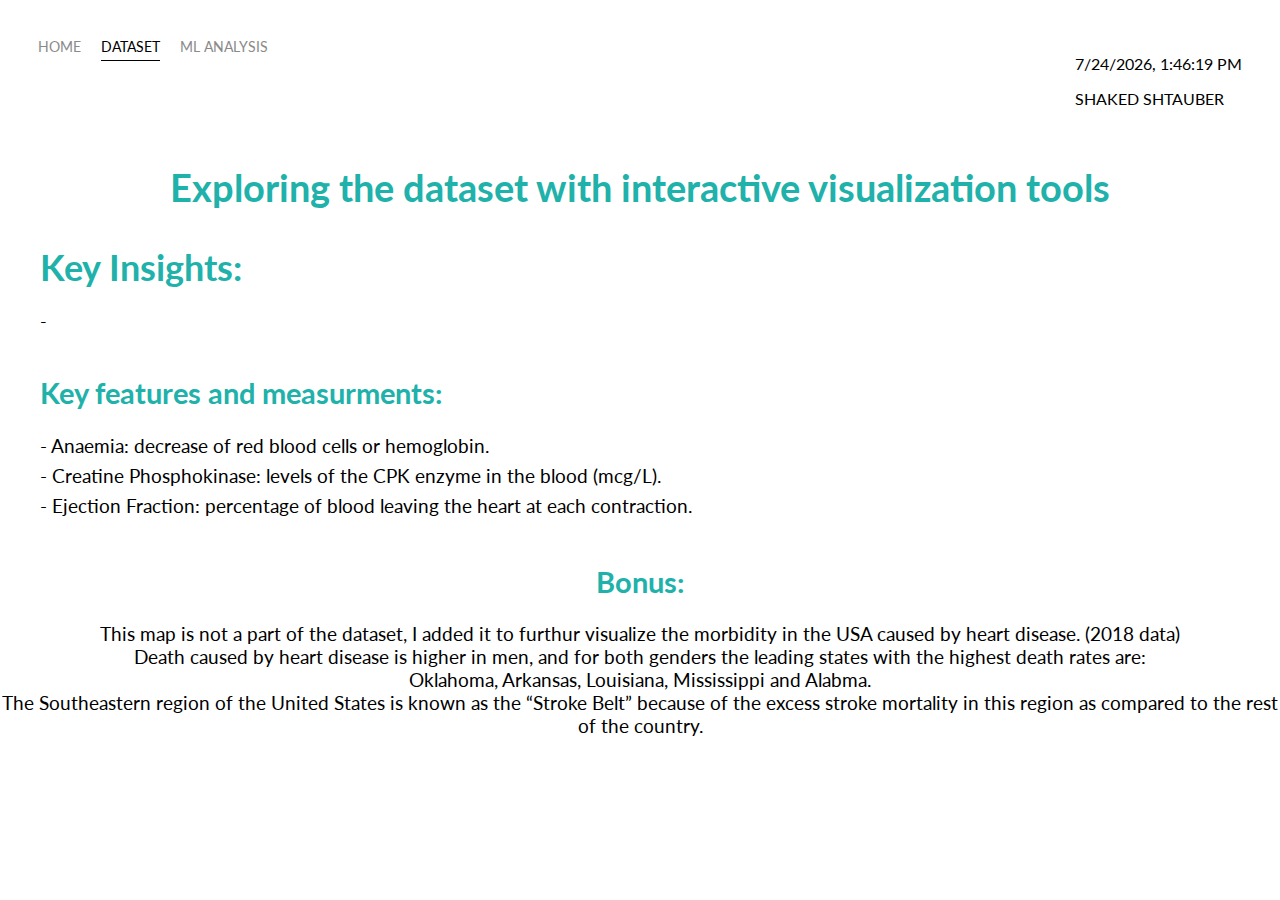
==== hf_dash.html @ a323d8c5 "Add files via upload" ====
<!DOCTYPE html>
<html lang='en'>

<head>
  <meta charset='UTF-8'>
  <title>Heart Failure Analysis</title>
  <link href="https://fonts.googleapis.com/css?family=Lato" rel="stylesheet">
  <link rel="stylesheet" href="styles.css">
</head>


<body>
  <div class="container">
    <div class="nav-wrapper">
      <div class="left-side">
            <div class="nav-link-wrapper">
                <a href="index.html">Home</a>
            </div>
            <div class="nav-link-wrapper active-nav-link">
                <a href="hf_dash.html">Dataset</a>
            </div>
            <div class="nav-link-wrapper ">
                <a href="ml.html">ML ANALYSIS</a>
            </div>
      </div>

      <div class="right-side">
        <p> <span id="datetime"></span></p>
        <script>
          var dt = new Date();
          document.getElementById("datetime").innerHTML = dt.toLocaleString();
        </script>
        <div class="brand">
          SHAKED SHTAUBER
        </div>
      </div>
    </div>
    <div class="dashboard-header">
        <h1>
            Exploring the dataset with interactive visualization tools
        </h1>
    </div>
    <div class="insights">
      <h1>Key Insights:</h1>
      <p>-</p>
    </div>
    <div class="intro">
      <h2>
        Key features and measurments:
      </h2>
      <p>
        - Anaemia: decrease of red blood cells or hemoglobin.<br>
        - Creatine Phosphokinase: levels of the CPK enzyme in the blood (mcg/L).<br>
        - Ejection Fraction: percentage of blood leaving the heart at each contraction.<br>
      </p>
    </div>  
      <div class='tableauPlaceholder' id='viz1600624176488' style='position: relative'><noscript><a href='#'><img alt=' ' src='https:&#47;&#47;public.tableau.com&#47;static&#47;images&#47;He&#47;Heart-Failure&#47;Dashboard1&#47;1_rss.png' style='border: none' /></a></noscript><object class='tableauViz'  style='display:none;'><param name='host_url' value='https%3A%2F%2Fpublic.tableau.com%2F' /> <param name='embed_code_version' value='3' /> <param name='site_root' value='' /><param name='name' value='Heart-Failure&#47;Dashboard1' /><param name='tabs' value='no' /><param name='toolbar' value='yes' /><param name='static_image' value='https:&#47;&#47;public.tableau.com&#47;static&#47;images&#47;He&#47;Heart-Failure&#47;Dashboard1&#47;1.png' /> <param name='animate_transition' value='yes' /><param name='display_static_image' value='yes' /><param name='display_spinner' value='yes' /><param name='display_overlay' value='yes' /><param name='display_count' value='yes' /><param name='language' value='en' /><param name='filter' value='publish=yes' /></object></div>                <script type='text/javascript'>                    var divElement = document.getElementById('viz1600624176488');                    var vizElement = divElement.getElementsByTagName('object')[0];                    if ( divElement.offsetWidth > 800 ) { vizElement.style.width='1269px';vizElement.style.height='1154px';} else if ( divElement.offsetWidth > 500 ) { vizElement.style.width='1269px';vizElement.style.height='1154px';} else { vizElement.style.width='100%';vizElement.style.height='1827px';}                     var scriptElement = document.createElement('script');                    scriptElement.src = 'https://public.tableau.com/javascripts/api/viz_v1.js';                    vizElement.parentNode.insertBefore(scriptElement, vizElement);                </script>
    <div class='map'>
      <h2>Bonus:</h2>
      <p>This map is not a part of the dataset, I added it to furthur visualize the morbidity in the USA caused by heart disease. (2018 data)<br>
         Death caused by heart disease is higher in men, and for both genders the leading states with the highest death rates are:<br> Oklahoma, Arkansas, Louisiana, Mississippi and Alabma.<br>The Southeastern region of the United States is known as the “Stroke Belt” because of the excess stroke mortality in this region as compared to the rest of the country. </p>
      <div class='tableauPlaceholder' id='viz1599251008076' style='position: relative'><noscript><a href='#'><img alt=' ' src='https:&#47;&#47;public.tableau.com&#47;static&#47;images&#47;BX&#47;BXR369JZ6&#47;1_rss.png' style='border: none' /></a></noscript><object class='tableauViz'  style='display:none;'><param name='host_url' value='https%3A%2F%2Fpublic.tableau.com%2F' /> <param name='embed_code_version' value='3' /> <param name='path' value='shared&#47;BXR369JZ6' /> <param name='toolbar' value='yes' /><param name='static_image' value='https:&#47;&#47;public.tableau.com&#47;static&#47;images&#47;BX&#47;BXR369JZ6&#47;1.png' /> <param name='animate_transition' value='yes' /><param name='display_static_image' value='yes' /><param name='display_spinner' value='yes' /><param name='display_overlay' value='yes' /><param name='display_count' value='yes' /><param name='language' value='en' /><param name='filter' value='publish=yes' /></object></div>                <script type='text/javascript'>                    var divElement = document.getElementById('viz1599251008076');                    var vizElement = divElement.getElementsByTagName('object')[0];                    if ( divElement.offsetWidth > 800 ) { vizElement.style.width='1324px';vizElement.style.height='795px';} else if ( divElement.offsetWidth > 500 ) { vizElement.style.width='1324px';vizElement.style.height='795px';} else { vizElement.style.width='100%';vizElement.style.height='727px';}                     var scriptElement = document.createElement('script');                    scriptElement.src = 'https://public.tableau.com/javascripts/api/viz_v1.js';                    vizElement.parentNode.insertBefore(scriptElement, vizElement);                </script>
    </div>
</html>
---- styles.css ----
body {
    font-family: "Lato", sans-serif;
    margin: 0px;
  }
  
  .container {
    display: grid;
    grid-template-columns: 1fr;
  }
  
  .nav-wrapper {
    display: flex;
    justify-content: space-between;
    padding: 38px;
  }
  
  .left-side {
    display: flex;
  }
  
  .nav-wrapper > .left-side > div {
    margin-right: 20px;
    text-transform: uppercase;
    font-size: 0.9rem;
  }
  
  .nav-link-wrapper {
    height: 22px;
    border-bottom: 1px solid transparent;
    transition: border-bottom 0.5s;
  }
  
  .active-nav-link {
    border-bottom: 1px solid black;
  }
  
  .active-nav-link a {
    color: black !important;
  }
  
  .nav-link-wrapper a {
    color: #8a8a8a;
    text-decoration: none;
    transition: color 0.5s;
  }
  
  .nav-link-wrapper:hover {
    border-bottom: 1px solid black;
  }
  
  .nav-link-wrapper a:hover {
    color: black;
  }
  .center{
    text-align: center;
  }

  .contact-wrapper{
    margin-left: 250px;
  }
  .intro-index{
    text-align: center;
    font-weight: bold;
    font-size: larger;
    line-height: 30px;
  }
  
  .intro h2{
    color: lightseagreen;
    font-weight: bold;
}
.intro{
  font-size: larger;
  padding-left: 40px;
  line-height: 30px;
}
.dashboard-header{
  text-align: center;
  color: lightseagreen;
  left: 80px;
  font-weight: bold;
  line-height: 30px;
  font-size: larger;
}
.insights h1{
  color: lightseagreen;
}
.insights{
  font-size: large;
  padding-left: 40px;
  line-height: 30px;
}
.map{
  text-align:center;
  font-size: larger;
}
.map h2{
  color: lightseagreen;
  font-weight: bold;
}

.mlintro h1{
  color: lightseagreen;
  font-weight: bold;
}
.mlintro{
  position: absolute;
  line-height: 30px;
  font-size: larger;
  text-align: center;
  font-weight: bold;
  top: 200px;
  padding-left: 150px;
}

.cluster h2{
  color: lightseagreen;
  font-weight: bold;
}
.cluster{
  padding-left: 40px;
  font-size: larger;
}

.mlpic{
  opacity: 0.4;
}

.supervised h2{
  color: lightseagreen;
  font-weight: bold;
}
.supervised{
  padding-left: 40px;
  font-size: larger;
}
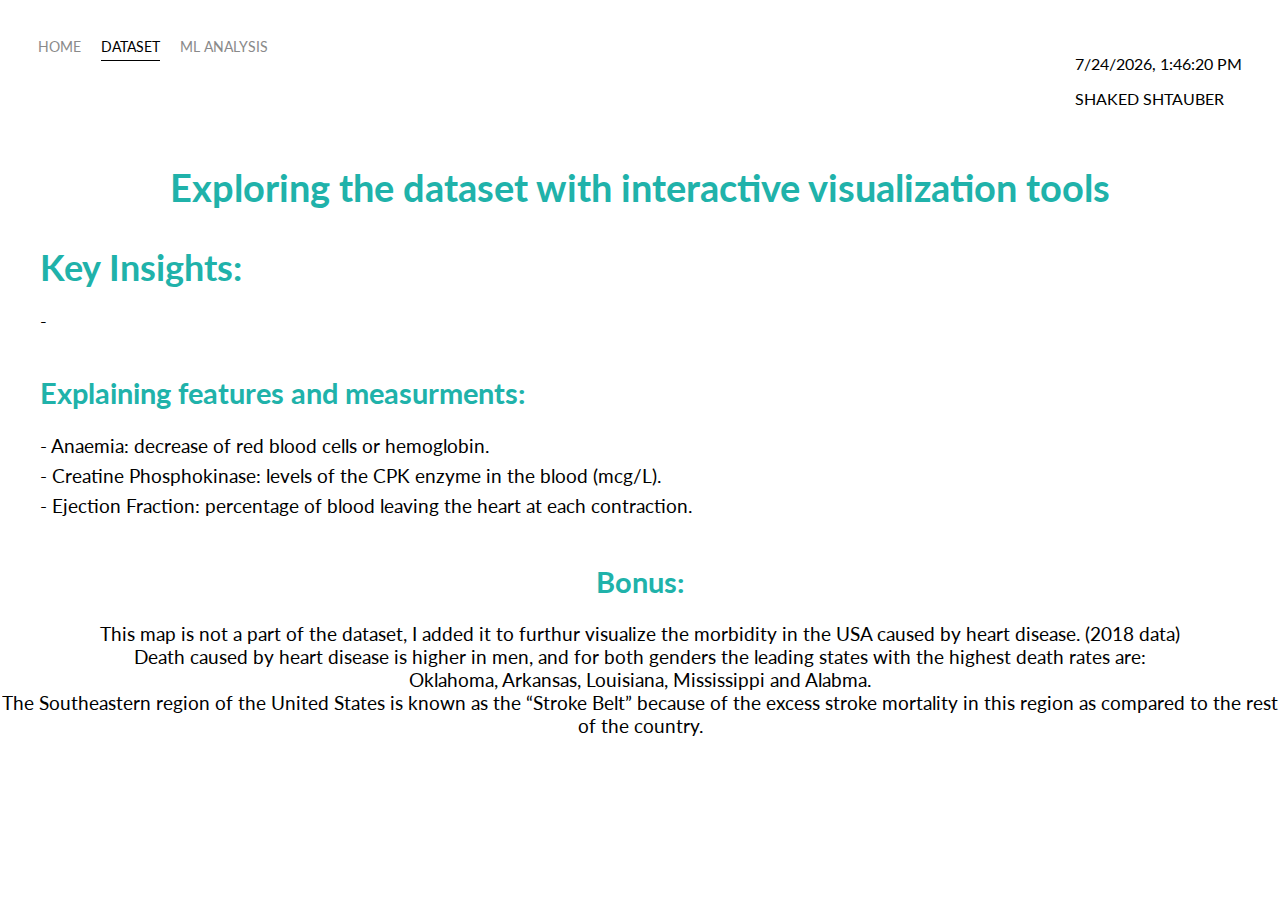
==== commit 508727fd: "Add files via upload" ====
--- a/hf_dash.html
+++ b/hf_dash.html
@@ -46,7 +46,7 @@
     </div>
     <div class="intro">
       <h2>
-        Key features and measurments:
+         Explaining features and measurments:
       </h2>
       <p>
         - Anaemia: decrease of red blood cells or hemoglobin.<br>
@@ -54,8 +54,7 @@
         - Ejection Fraction: percentage of blood leaving the heart at each contraction.<br>
       </p>
     </div>  
-      <div class='tableauPlaceholder' id='viz1600624176488' style='position: relative'><noscript><a href='#'><img alt=' ' src='https:&#47;&#47;public.tableau.com&#47;static&#47;images&#47;He&#47;Heart-Failure&#47;Dashboard1&#47;1_rss.png' style='border: none' /></a></noscript><object class='tableauViz'  style='display:none;'><param name='host_url' value='https%3A%2F%2Fpublic.tableau.com%2F' /> <param name='embed_code_version' value='3' /> <param name='site_root' value='' /><param name='name' value='Heart-Failure&#47;Dashboard1' /><param name='tabs' value='no' /><param name='toolbar' value='yes' /><param name='static_image' value='https:&#47;&#47;public.tableau.com&#47;static&#47;images&#47;He&#47;Heart-Failure&#47;Dashboard1&#47;1.png' /> <param name='animate_transition' value='yes' /><param name='display_static_image' value='yes' /><param name='display_spinner' value='yes' /><param name='display_overlay' value='yes' /><param name='display_count' value='yes' /><param name='language' value='en' /><param name='filter' value='publish=yes' /></object></div>                <script type='text/javascript'>                    var divElement = document.getElementById('viz1600624176488');                    var vizElement = divElement.getElementsByTagName('object')[0];                    if ( divElement.offsetWidth > 800 ) { vizElement.style.width='1269px';vizElement.style.height='1154px';} else if ( divElement.offsetWidth > 500 ) { vizElement.style.width='1269px';vizElement.style.height='1154px';} else { vizElement.style.width='100%';vizElement.style.height='1827px';}                     var scriptElement = document.createElement('script');                    scriptElement.src = 'https://public.tableau.com/javascripts/api/viz_v1.js';                    vizElement.parentNode.insertBefore(scriptElement, vizElement);                </script>
-    <div class='map'>
+    <div class='tableauPlaceholder' id='viz1600688398075' style='position: relative'><noscript><a href='#'><img alt=' ' src='https:&#47;&#47;public.tableau.com&#47;static&#47;images&#47;su&#47;supervised-learning&#47;Dashboard1&#47;1_rss.png' style='border: none' /></a></noscript><object class='tableauViz'  style='display:none;'><param name='host_url' value='https%3A%2F%2Fpublic.tableau.com%2F' /> <param name='embed_code_version' value='3' /> <param name='site_root' value='' /><param name='name' value='supervised-learning&#47;Dashboard1' /><param name='tabs' value='no' /><param name='toolbar' value='yes' /><param name='static_image' value='https:&#47;&#47;public.tableau.com&#47;static&#47;images&#47;su&#47;supervised-learning&#47;Dashboard1&#47;1.png' /> <param name='animate_transition' value='yes' /><param name='display_static_image' value='yes' /><param name='display_spinner' value='yes' /><param name='display_overlay' value='yes' /><param name='display_count' value='yes' /><param name='language' value='en' /><param name='filter' value='publish=yes' /></object></div>                <script type='text/javascript'>                    var divElement = document.getElementById('viz1600688398075');                    var vizElement = divElement.getElementsByTagName('object')[0];                    if ( divElement.offsetWidth > 800 ) { vizElement.style.width='1269px';vizElement.style.height='1154px';} else if ( divElement.offsetWidth > 500 ) { vizElement.style.width='1269px';vizElement.style.height='1154px';} else { vizElement.style.width='100%';vizElement.style.height='1827px';}                     var scriptElement = document.createElement('script');                    scriptElement.src = 'https://public.tableau.com/javascripts/api/viz_v1.js';                    vizElement.parentNode.insertBefore(scriptElement, vizElement);                </script>    <div class='map'>
       <h2>Bonus:</h2>
       <p>This map is not a part of the dataset, I added it to furthur visualize the morbidity in the USA caused by heart disease. (2018 data)<br>
          Death caused by heart disease is higher in men, and for both genders the leading states with the highest death rates are:<br> Oklahoma, Arkansas, Louisiana, Mississippi and Alabma.<br>The Southeastern region of the United States is known as the “Stroke Belt” because of the excess stroke mortality in this region as compared to the rest of the country. </p>
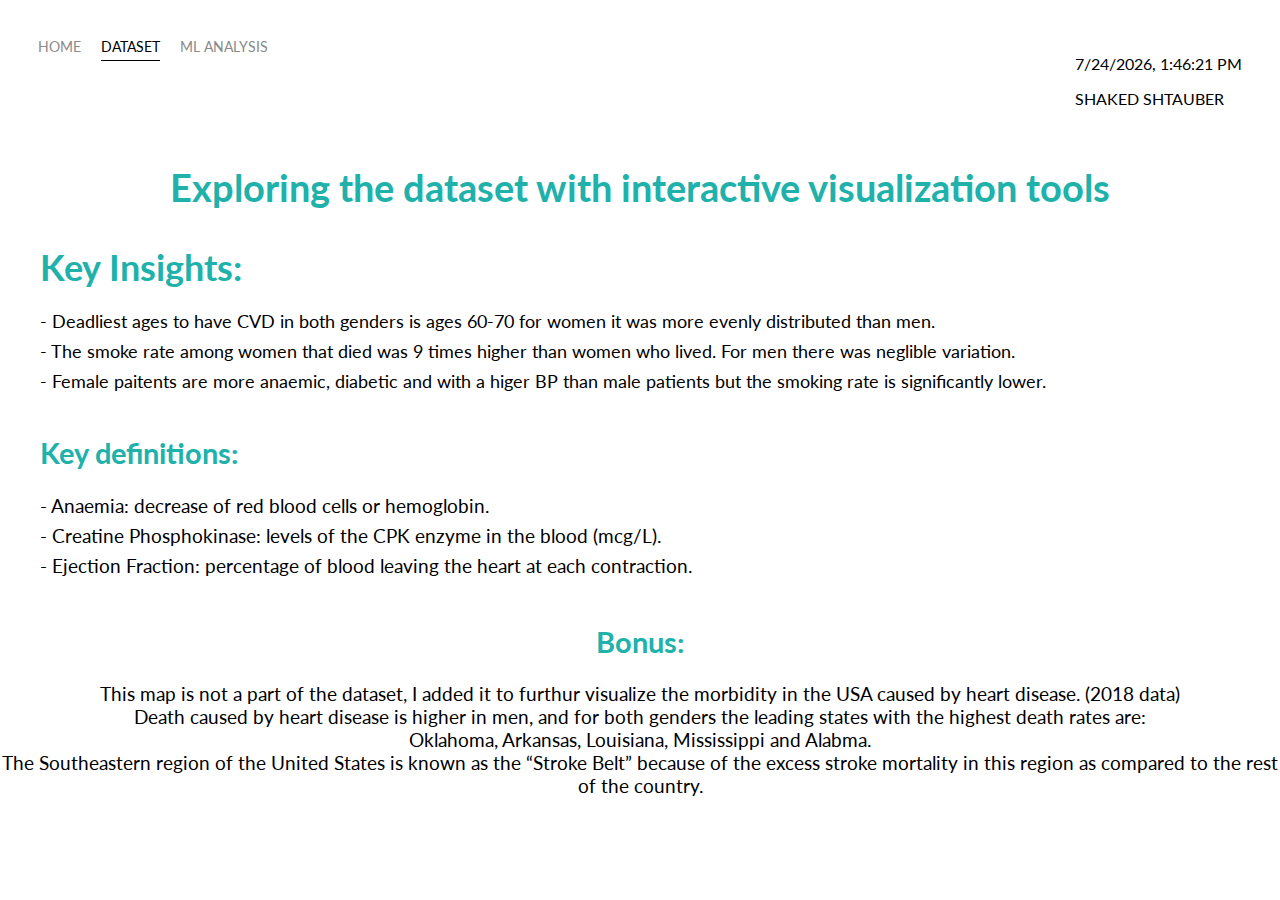
==== commit b896a10a: "Add files via upload" ====
--- a/hf_dash.html
+++ b/hf_dash.html
@@ -42,11 +42,15 @@
     </div>
     <div class="insights">
       <h1>Key Insights:</h1>
-      <p>-</p>
+      <p> - Deadliest ages to have CVD in both genders is ages 60-70 for women it was more evenly distributed than men.<br>
+        - The smoke rate among women that died was 9 times higher than women who lived.
+        For men there was neglible variation.<br>
+        - Female paitents are  more anaemic, diabetic and with a higer BP than male patients but the smoking rate is significantly lower.<br>
+      </p>
     </div>
     <div class="intro">
       <h2>
-         Explaining features and measurments:
+         Key definitions:
       </h2>
       <p>
         - Anaemia: decrease of red blood cells or hemoglobin.<br>
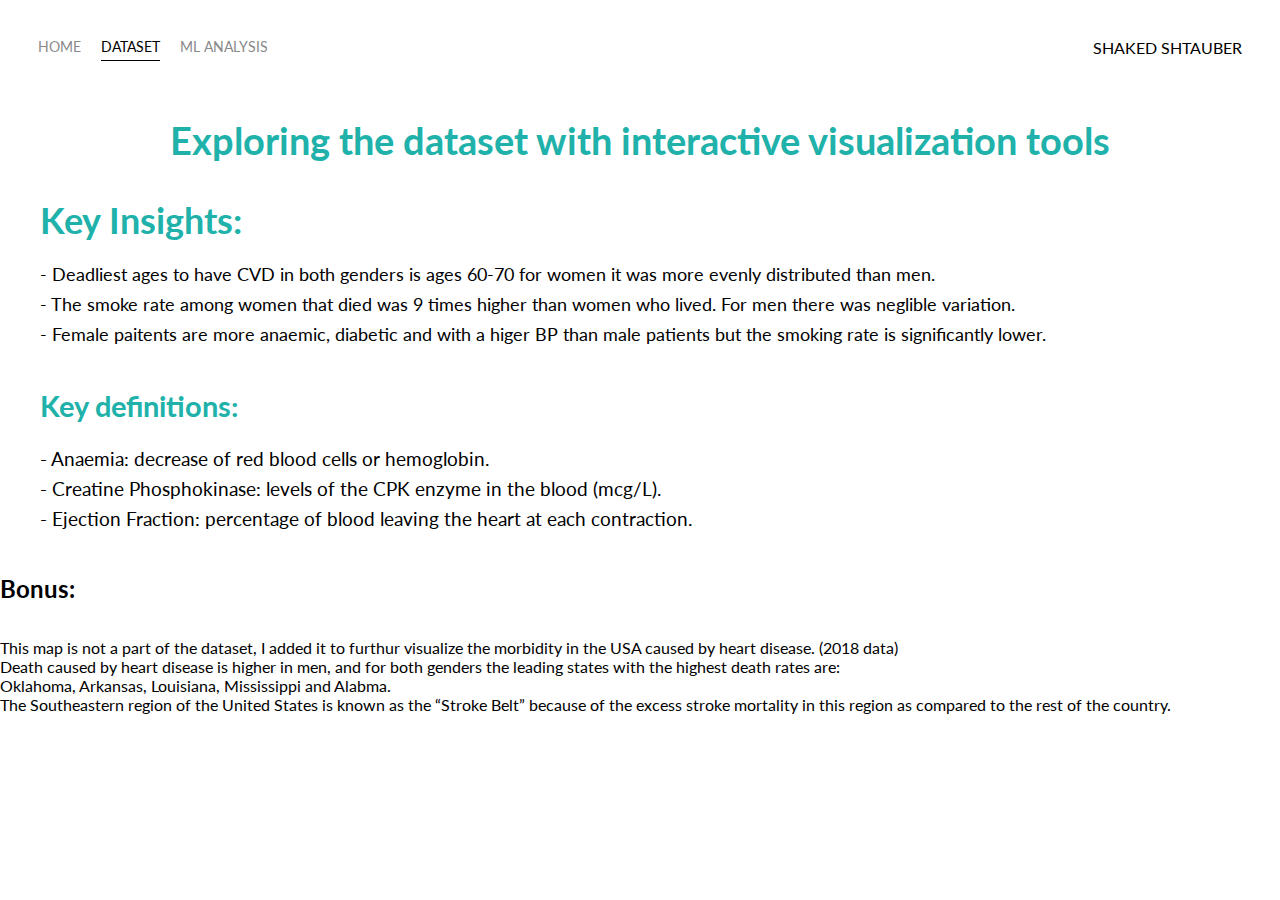
==== commit 3733828a: "Add files via upload" ====
--- a/hf_dash.html
+++ b/hf_dash.html
@@ -25,11 +25,7 @@
       </div>
 
       <div class="right-side">
-        <p> <span id="datetime"></span></p>
-        <script>
-          var dt = new Date();
-          document.getElementById("datetime").innerHTML = dt.toLocaleString();
-        </script>
+        
         <div class="brand">
           SHAKED SHTAUBER
         </div>
@@ -57,11 +53,11 @@
         - Creatine Phosphokinase: levels of the CPK enzyme in the blood (mcg/L).<br>
         - Ejection Fraction: percentage of blood leaving the heart at each contraction.<br>
       </p>
+      <div class='tableauPlaceholder' id='viz1602630749490' style='position: relative'><noscript><a href='#'><img alt=' ' src='https:&#47;&#47;public.tableau.com&#47;static&#47;images&#47;hf&#47;hfdatasetnew&#47;Dashboard1&#47;1_rss.png' style='border: none' /></a></noscript><object class='tableauViz'  style='display:none;'><param name='host_url' value='https%3A%2F%2Fpublic.tableau.com%2F' /> <param name='embed_code_version' value='3' /> <param name='site_root' value='' /><param name='name' value='hfdatasetnew&#47;Dashboard1' /><param name='tabs' value='no' /><param name='toolbar' value='yes' /><param name='static_image' value='https:&#47;&#47;public.tableau.com&#47;static&#47;images&#47;hf&#47;hfdatasetnew&#47;Dashboard1&#47;1.png' /> <param name='animate_transition' value='yes' /><param name='display_static_image' value='yes' /><param name='display_spinner' value='yes' /><param name='display_overlay' value='yes' /><param name='display_count' value='yes' /><param name='language' value='en' /><param name='filter' value='publish=yes' /></object></div>                <script type='text/javascript'>                    var divElement = document.getElementById('viz1602630749490');                    var vizElement = divElement.getElementsByTagName('object')[0];                    if ( divElement.offsetWidth > 800 ) { vizElement.style.width='1269px';vizElement.style.height='1154px';} else if ( divElement.offsetWidth > 500 ) { vizElement.style.width='1269px';vizElement.style.height='1154px';} else { vizElement.style.width='100%';vizElement.style.height='1827px';}                     var scriptElement = document.createElement('script');                    scriptElement.src = 'https://public.tableau.com/javascripts/api/viz_v1.js';                    vizElement.parentNode.insertBefore(scriptElement, vizElement);                </script>
     </div>  
-    <div class='tableauPlaceholder' id='viz1600688398075' style='position: relative'><noscript><a href='#'><img alt=' ' src='https:&#47;&#47;public.tableau.com&#47;static&#47;images&#47;su&#47;supervised-learning&#47;Dashboard1&#47;1_rss.png' style='border: none' /></a></noscript><object class='tableauViz'  style='display:none;'><param name='host_url' value='https%3A%2F%2Fpublic.tableau.com%2F' /> <param name='embed_code_version' value='3' /> <param name='site_root' value='' /><param name='name' value='supervised-learning&#47;Dashboard1' /><param name='tabs' value='no' /><param name='toolbar' value='yes' /><param name='static_image' value='https:&#47;&#47;public.tableau.com&#47;static&#47;images&#47;su&#47;supervised-learning&#47;Dashboard1&#47;1.png' /> <param name='animate_transition' value='yes' /><param name='display_static_image' value='yes' /><param name='display_spinner' value='yes' /><param name='display_overlay' value='yes' /><param name='display_count' value='yes' /><param name='language' value='en' /><param name='filter' value='publish=yes' /></object></div>                <script type='text/javascript'>                    var divElement = document.getElementById('viz1600688398075');                    var vizElement = divElement.getElementsByTagName('object')[0];                    if ( divElement.offsetWidth > 800 ) { vizElement.style.width='1269px';vizElement.style.height='1154px';} else if ( divElement.offsetWidth > 500 ) { vizElement.style.width='1269px';vizElement.style.height='1154px';} else { vizElement.style.width='100%';vizElement.style.height='1827px';}                     var scriptElement = document.createElement('script');                    scriptElement.src = 'https://public.tableau.com/javascripts/api/viz_v1.js';                    vizElement.parentNode.insertBefore(scriptElement, vizElement);                </script>    <div class='map'>
       <h2>Bonus:</h2>
       <p>This map is not a part of the dataset, I added it to furthur visualize the morbidity in the USA caused by heart disease. (2018 data)<br>
          Death caused by heart disease is higher in men, and for both genders the leading states with the highest death rates are:<br> Oklahoma, Arkansas, Louisiana, Mississippi and Alabma.<br>The Southeastern region of the United States is known as the “Stroke Belt” because of the excess stroke mortality in this region as compared to the rest of the country. </p>
-      <div class='tableauPlaceholder' id='viz1599251008076' style='position: relative'><noscript><a href='#'><img alt=' ' src='https:&#47;&#47;public.tableau.com&#47;static&#47;images&#47;BX&#47;BXR369JZ6&#47;1_rss.png' style='border: none' /></a></noscript><object class='tableauViz'  style='display:none;'><param name='host_url' value='https%3A%2F%2Fpublic.tableau.com%2F' /> <param name='embed_code_version' value='3' /> <param name='path' value='shared&#47;BXR369JZ6' /> <param name='toolbar' value='yes' /><param name='static_image' value='https:&#47;&#47;public.tableau.com&#47;static&#47;images&#47;BX&#47;BXR369JZ6&#47;1.png' /> <param name='animate_transition' value='yes' /><param name='display_static_image' value='yes' /><param name='display_spinner' value='yes' /><param name='display_overlay' value='yes' /><param name='display_count' value='yes' /><param name='language' value='en' /><param name='filter' value='publish=yes' /></object></div>                <script type='text/javascript'>                    var divElement = document.getElementById('viz1599251008076');                    var vizElement = divElement.getElementsByTagName('object')[0];                    if ( divElement.offsetWidth > 800 ) { vizElement.style.width='1324px';vizElement.style.height='795px';} else if ( divElement.offsetWidth > 500 ) { vizElement.style.width='1324px';vizElement.style.height='795px';} else { vizElement.style.width='100%';vizElement.style.height='727px';}                     var scriptElement = document.createElement('script');                    scriptElement.src = 'https://public.tableau.com/javascripts/api/viz_v1.js';                    vizElement.parentNode.insertBefore(scriptElement, vizElement);                </script>
+      <div class='tableauPlaceholder' id='viz1602630690665' style='position: relative'><noscript><a href='#'><img alt=' ' src='https:&#47;&#47;public.tableau.com&#47;static&#47;images&#47;ma&#47;map-heartdisease&#47;Dashboard1&#47;1_rss.png' style='border: none' /></a></noscript><object class='tableauViz'  style='display:none;'><param name='host_url' value='https%3A%2F%2Fpublic.tableau.com%2F' /> <param name='embed_code_version' value='3' /> <param name='site_root' value='' /><param name='name' value='map-heartdisease&#47;Dashboard1' /><param name='tabs' value='no' /><param name='toolbar' value='yes' /><param name='static_image' value='https:&#47;&#47;public.tableau.com&#47;static&#47;images&#47;ma&#47;map-heartdisease&#47;Dashboard1&#47;1.png' /> <param name='animate_transition' value='yes' /><param name='display_static_image' value='yes' /><param name='display_spinner' value='yes' /><param name='display_overlay' value='yes' /><param name='display_count' value='yes' /><param name='language' value='en' /><param name='filter' value='publish=yes' /></object></div>                <script type='text/javascript'>                    var divElement = document.getElementById('viz1602630690665');                    var vizElement = divElement.getElementsByTagName('object')[0];                    if ( divElement.offsetWidth > 800 ) { vizElement.style.width='1324px';vizElement.style.height='795px';} else if ( divElement.offsetWidth > 500 ) { vizElement.style.width='1324px';vizElement.style.height='795px';} else { vizElement.style.width='100%';vizElement.style.height='727px';}                     var scriptElement = document.createElement('script');                    scriptElement.src = 'https://public.tableau.com/javascripts/api/viz_v1.js';                    vizElement.parentNode.insertBefore(scriptElement, vizElement);                </script>
     </div>
 </html>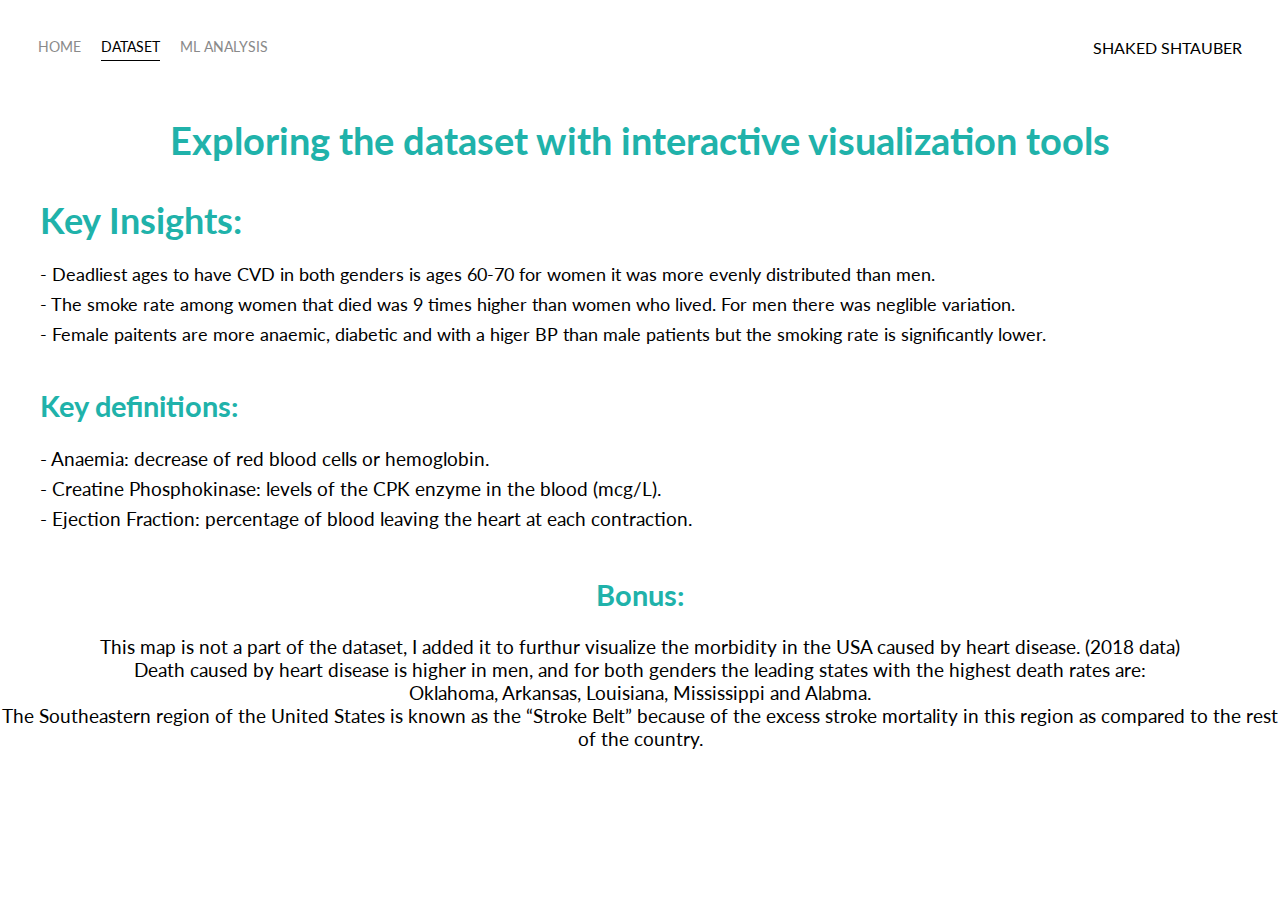
==== commit f85123c6: "Add files via upload" ====
--- a/hf_dash.html
+++ b/hf_dash.html
@@ -53,8 +53,9 @@
         - Creatine Phosphokinase: levels of the CPK enzyme in the blood (mcg/L).<br>
         - Ejection Fraction: percentage of blood leaving the heart at each contraction.<br>
       </p>
-      <div class='tableauPlaceholder' id='viz1602630749490' style='position: relative'><noscript><a href='#'><img alt=' ' src='https:&#47;&#47;public.tableau.com&#47;static&#47;images&#47;hf&#47;hfdatasetnew&#47;Dashboard1&#47;1_rss.png' style='border: none' /></a></noscript><object class='tableauViz'  style='display:none;'><param name='host_url' value='https%3A%2F%2Fpublic.tableau.com%2F' /> <param name='embed_code_version' value='3' /> <param name='site_root' value='' /><param name='name' value='hfdatasetnew&#47;Dashboard1' /><param name='tabs' value='no' /><param name='toolbar' value='yes' /><param name='static_image' value='https:&#47;&#47;public.tableau.com&#47;static&#47;images&#47;hf&#47;hfdatasetnew&#47;Dashboard1&#47;1.png' /> <param name='animate_transition' value='yes' /><param name='display_static_image' value='yes' /><param name='display_spinner' value='yes' /><param name='display_overlay' value='yes' /><param name='display_count' value='yes' /><param name='language' value='en' /><param name='filter' value='publish=yes' /></object></div>                <script type='text/javascript'>                    var divElement = document.getElementById('viz1602630749490');                    var vizElement = divElement.getElementsByTagName('object')[0];                    if ( divElement.offsetWidth > 800 ) { vizElement.style.width='1269px';vizElement.style.height='1154px';} else if ( divElement.offsetWidth > 500 ) { vizElement.style.width='1269px';vizElement.style.height='1154px';} else { vizElement.style.width='100%';vizElement.style.height='1827px';}                     var scriptElement = document.createElement('script');                    scriptElement.src = 'https://public.tableau.com/javascripts/api/viz_v1.js';                    vizElement.parentNode.insertBefore(scriptElement, vizElement);                </script>
     </div>  
+    <div class='tableauPlaceholder' id='viz1602630749490' style='position: relative'><noscript><a href='#'><img alt=' ' src='https:&#47;&#47;public.tableau.com&#47;static&#47;images&#47;hf&#47;hfdatasetnew&#47;Dashboard1&#47;1_rss.png' style='border: none' /></a></noscript><object class='tableauViz'  style='display:none;'><param name='host_url' value='https%3A%2F%2Fpublic.tableau.com%2F' /> <param name='embed_code_version' value='3' /> <param name='site_root' value='' /><param name='name' value='hfdatasetnew&#47;Dashboard1' /><param name='tabs' value='no' /><param name='toolbar' value='yes' /><param name='static_image' value='https:&#47;&#47;public.tableau.com&#47;static&#47;images&#47;hf&#47;hfdatasetnew&#47;Dashboard1&#47;1.png' /> <param name='animate_transition' value='yes' /><param name='display_static_image' value='yes' /><param name='display_spinner' value='yes' /><param name='display_overlay' value='yes' /><param name='display_count' value='yes' /><param name='language' value='en' /><param name='filter' value='publish=yes' /></object></div>                <script type='text/javascript'>                    var divElement = document.getElementById('viz1602630749490');                    var vizElement = divElement.getElementsByTagName('object')[0];                    if ( divElement.offsetWidth > 800 ) { vizElement.style.width='1269px';vizElement.style.height='1154px';} else if ( divElement.offsetWidth > 500 ) { vizElement.style.width='1269px';vizElement.style.height='1154px';} else { vizElement.style.width='100%';vizElement.style.height='1827px';}                     var scriptElement = document.createElement('script');                    scriptElement.src = 'https://public.tableau.com/javascripts/api/viz_v1.js';                    vizElement.parentNode.insertBefore(scriptElement, vizElement);                </script>
+    <div class="map">
       <h2>Bonus:</h2>
       <p>This map is not a part of the dataset, I added it to furthur visualize the morbidity in the USA caused by heart disease. (2018 data)<br>
          Death caused by heart disease is higher in men, and for both genders the leading states with the highest death rates are:<br> Oklahoma, Arkansas, Louisiana, Mississippi and Alabma.<br>The Southeastern region of the United States is known as the “Stroke Belt” because of the excess stroke mortality in this region as compared to the rest of the country. </p>
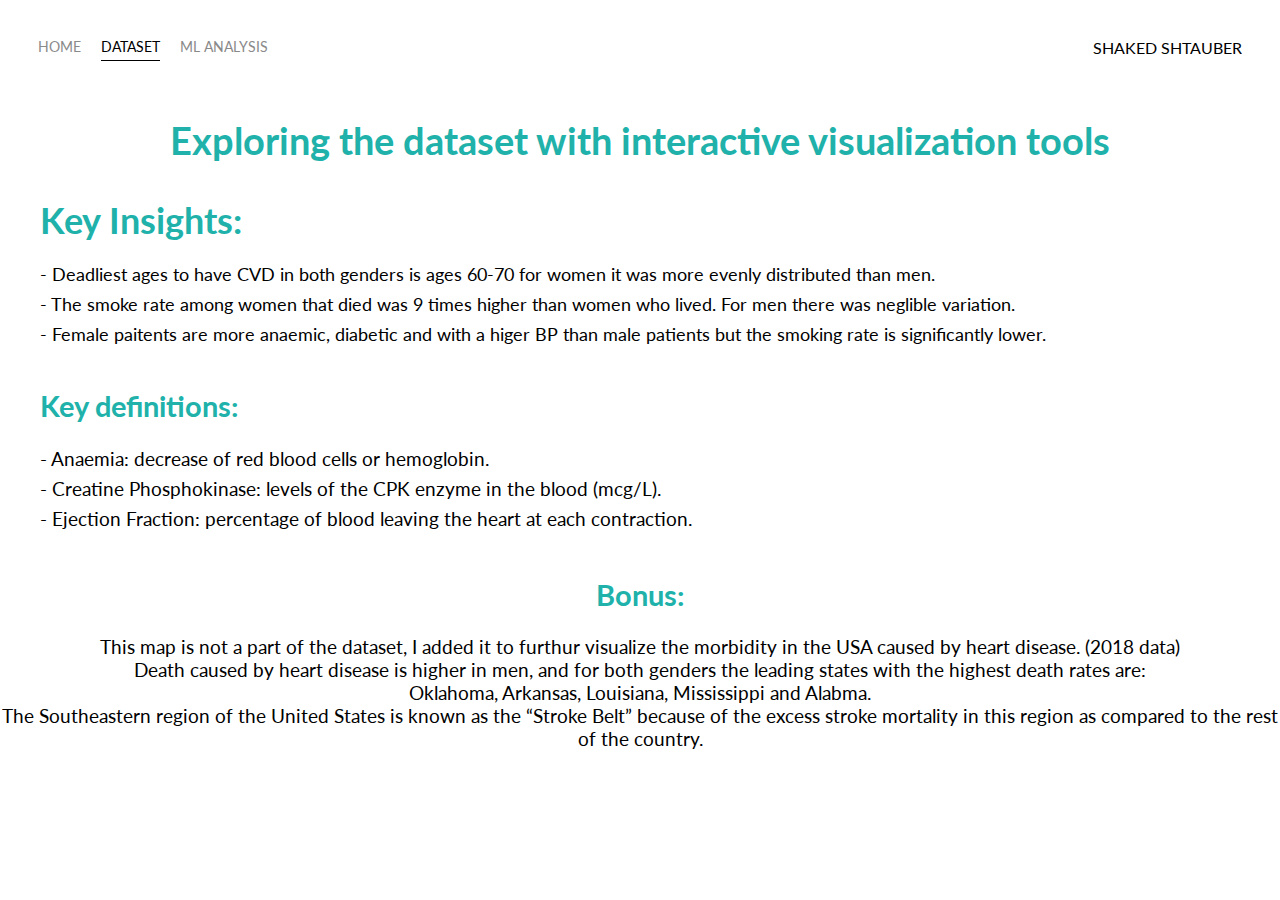
==== commit 837f602a: "Add files via upload" ====
--- a/hf_dash.html
+++ b/hf_dash.html
@@ -59,6 +59,7 @@
       <h2>Bonus:</h2>
       <p>This map is not a part of the dataset, I added it to furthur visualize the morbidity in the USA caused by heart disease. (2018 data)<br>
          Death caused by heart disease is higher in men, and for both genders the leading states with the highest death rates are:<br> Oklahoma, Arkansas, Louisiana, Mississippi and Alabma.<br>The Southeastern region of the United States is known as the “Stroke Belt” because of the excess stroke mortality in this region as compared to the rest of the country. </p>
-      <div class='tableauPlaceholder' id='viz1602630690665' style='position: relative'><noscript><a href='#'><img alt=' ' src='https:&#47;&#47;public.tableau.com&#47;static&#47;images&#47;ma&#47;map-heartdisease&#47;Dashboard1&#47;1_rss.png' style='border: none' /></a></noscript><object class='tableauViz'  style='display:none;'><param name='host_url' value='https%3A%2F%2Fpublic.tableau.com%2F' /> <param name='embed_code_version' value='3' /> <param name='site_root' value='' /><param name='name' value='map-heartdisease&#47;Dashboard1' /><param name='tabs' value='no' /><param name='toolbar' value='yes' /><param name='static_image' value='https:&#47;&#47;public.tableau.com&#47;static&#47;images&#47;ma&#47;map-heartdisease&#47;Dashboard1&#47;1.png' /> <param name='animate_transition' value='yes' /><param name='display_static_image' value='yes' /><param name='display_spinner' value='yes' /><param name='display_overlay' value='yes' /><param name='display_count' value='yes' /><param name='language' value='en' /><param name='filter' value='publish=yes' /></object></div>                <script type='text/javascript'>                    var divElement = document.getElementById('viz1602630690665');                    var vizElement = divElement.getElementsByTagName('object')[0];                    if ( divElement.offsetWidth > 800 ) { vizElement.style.width='1324px';vizElement.style.height='795px';} else if ( divElement.offsetWidth > 500 ) { vizElement.style.width='1324px';vizElement.style.height='795px';} else { vizElement.style.width='100%';vizElement.style.height='727px';}                     var scriptElement = document.createElement('script');                    scriptElement.src = 'https://public.tableau.com/javascripts/api/viz_v1.js';                    vizElement.parentNode.insertBefore(scriptElement, vizElement);                </script>
     </div>
+    <div class='tableauPlaceholder' id='viz1602630690665' style='position: relative'><noscript><a href='#'><img alt=' ' src='https:&#47;&#47;public.tableau.com&#47;static&#47;images&#47;ma&#47;map-heartdisease&#47;Dashboard1&#47;1_rss.png' style='border: none' /></a></noscript><object class='tableauViz'  style='display:none;'><param name='host_url' value='https%3A%2F%2Fpublic.tableau.com%2F' /> <param name='embed_code_version' value='3' /> <param name='site_root' value='' /><param name='name' value='map-heartdisease&#47;Dashboard1' /><param name='tabs' value='no' /><param name='toolbar' value='yes' /><param name='static_image' value='https:&#47;&#47;public.tableau.com&#47;static&#47;images&#47;ma&#47;map-heartdisease&#47;Dashboard1&#47;1.png' /> <param name='animate_transition' value='yes' /><param name='display_static_image' value='yes' /><param name='display_spinner' value='yes' /><param name='display_overlay' value='yes' /><param name='display_count' value='yes' /><param name='language' value='en' /><param name='filter' value='publish=yes' /></object></div>                <script type='text/javascript'>                    var divElement = document.getElementById('viz1602630690665');                    var vizElement = divElement.getElementsByTagName('object')[0];                    if ( divElement.offsetWidth > 800 ) { vizElement.style.width='1324px';vizElement.style.height='795px';} else if ( divElement.offsetWidth > 500 ) { vizElement.style.width='1324px';vizElement.style.height='795px';} else { vizElement.style.width='100%';vizElement.style.height='727px';}                     var scriptElement = document.createElement('script');                    scriptElement.src = 'https://public.tableau.com/javascripts/api/viz_v1.js';                    vizElement.parentNode.insertBefore(scriptElement, vizElement);                </script>
+
 </html>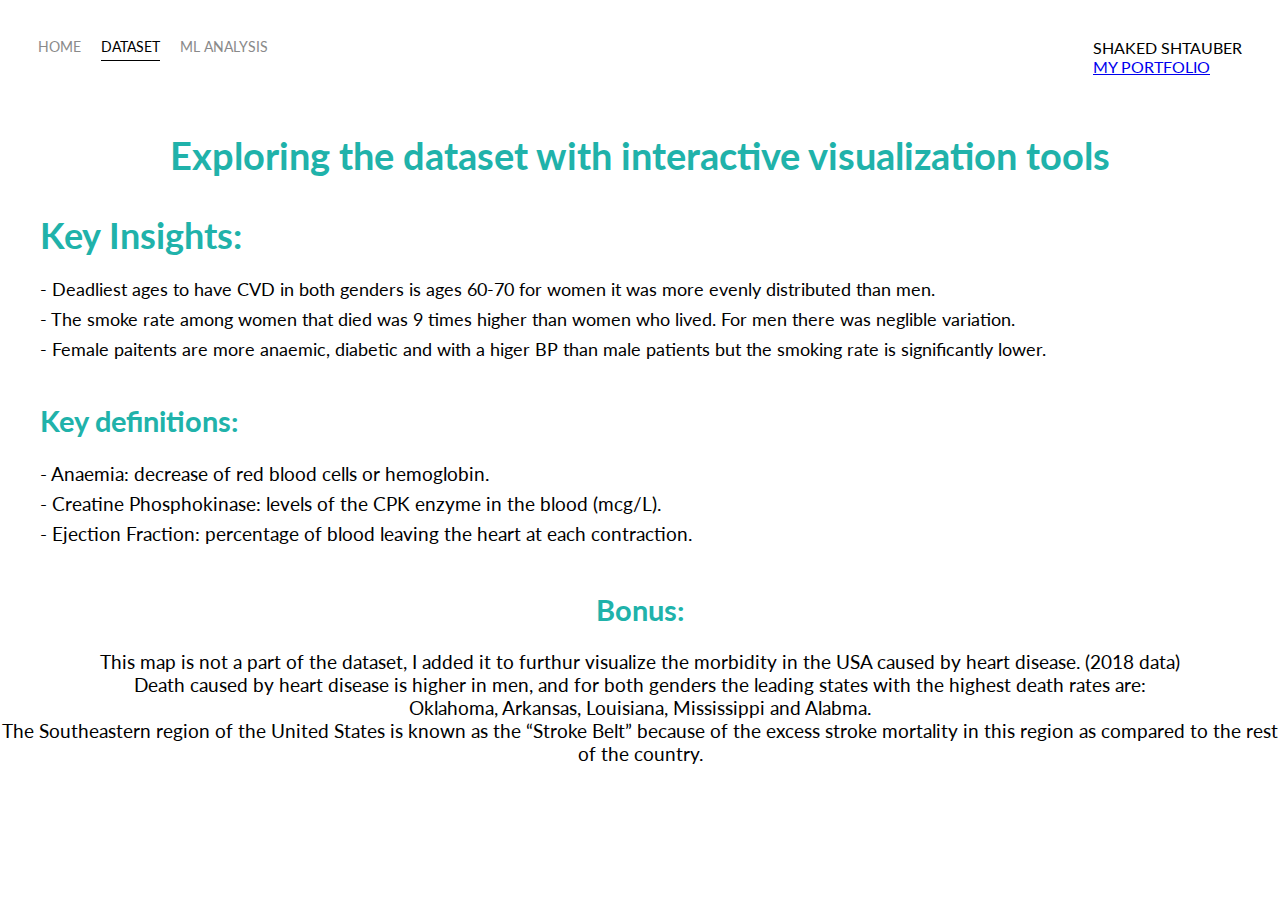
==== commit aee300f4: "Add files via upload" ====
--- a/hf_dash.html
+++ b/hf_dash.html
@@ -29,6 +29,7 @@
         <div class="brand">
           SHAKED SHTAUBER
         </div>
+        <a href="https://shakedrj.github.io/my_portfolio" >MY PORTFOLIO</a>
       </div>
     </div>
     <div class="dashboard-header">
--- a/styles.css
+++ b/styles.css
@@ -109,7 +109,6 @@
   font-size: larger;
   text-align: center;
   font-weight: bold;
-  top: 200px;
   padding-left: 150px;
 }
 
@@ -120,12 +119,8 @@
 .cluster{
   padding-left: 40px;
   font-size: larger;
+  padding-top: 560px;
 }
-
-.mlpic{
-  opacity: 0.4;
-}
-
 .supervised h2{
   color: lightseagreen;
   font-weight: bold;
